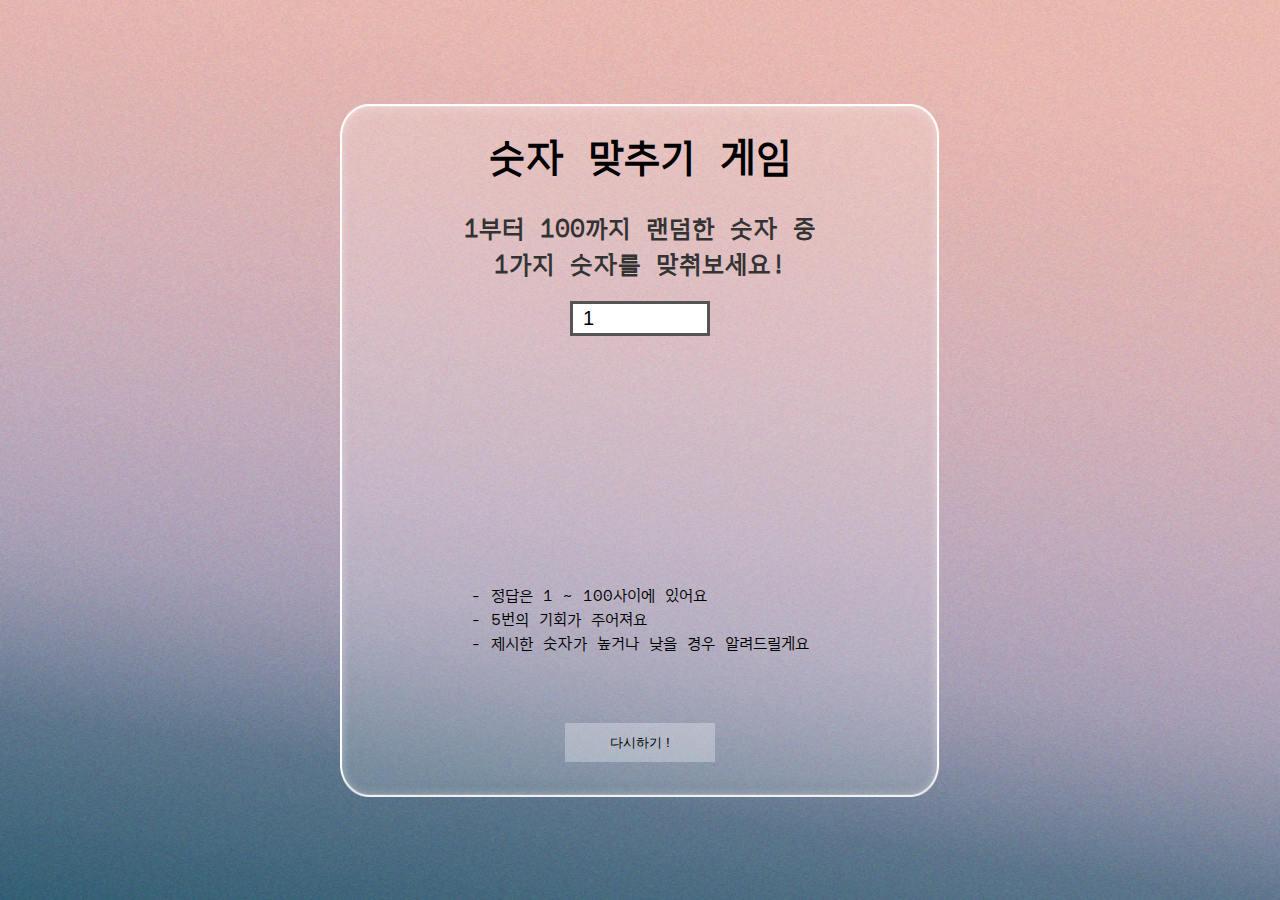
==== html/game/guess_the_number_game.html @ a3e81122 "첫번째" ====
<!DOCTYPE html>
<html lang="en" dir="ltr">
  <head>
    <meta charset="utf-8">
    <title></title>
    <link rel="stylesheet" href="./css/guess_the_number_game.css">
    <script src="https://ajax.googleapis.com/ajax/libs/jquery/3.5.1/jquery.min.js"></script>
    <script type="text/javascript" src="./js/guess_the_number_game.js"></script>

  </head>
  <body>
    <div class="wrap">
      <h2>숫자 맞추기 게임</h2>
        <h3>1부터 100까지 랜덤한 숫자 중
          <br> 1가지 숫자를 맞춰보세요!</h3>

          <input id="input_11" type="number" value="1" min="1" max="100" onchange='input_1()'/>
          <!-- onkeyup은 키보드가 눌려졌을때 이벤트이다.  -->
          <!-- onchange는 엔터를 누를때 이벤트이다. -->

          <div class="correct_1_1"></div>
          <div class="correct_1"></div>
          <div class="correct_1_2"></div>
          <div class="correct_1_3"></div>

          <div class="correct_2"></div>




        <!-- <div class="correct">
          <p> ? </p>
        </div> -->
        <p class="rule">
          - 정답은 1 ~ 100사이에 있어요<br>
          - 5번의 기회가 주어져요 <br>
          - 제시한 숫자가 높거나 낮을 경우 알려드릴게요<br>
        </p>
        <div class="correct_3">
          <button onClick="window.location.reload()">다시하기 !</button>
        </div>
    </div>

  </body>
</html>
---- html/game/css/guess_the_number_game.css ----
@charset "UTF-8";

@import url('https://fonts.googleapis.com/css2?family=Orbit&display=swap');
/* font-family: 'Orbit', sans-serif; */
* {margin: 0; 	border: 0; 	padding: 0; }
ul, li {list-style: none;}
img{border: 0;}



html, body{
  width:100%;
	height:100%;
	font-family: 'Orbit', sans-serif;
	background: url('../img/guess_the_number_game.png');
	background-repeat: no-repeat;
	background-size: 100% 100%;
	display:grid;
	align-items: center;
	justify-items: center;
	min-width: 700px;
	min-height: 860px;
}


.wrap{
	position: absolute;
	width: 600px;
	height: 77%;
	display: grid;
	grid-template-rows: 100px 80px 70px 50px 25px 25px 25px;
	box-sizing: border-box;
	align-items: center;
	justify-items: center;
	background: url('../img/guess_the_number_game_1.png');
	background-repeat: no-repeat;
	background-size: 100% 100%;
}

.wrap h2{
	text-align: center;
	font-size: 40px;
	padding: 20px 0 20px 0;
}

 .wrap h3{
	text-align: center;
	font-size: 25px;
	padding: 20px 0 20px 0;
	font-weight: bold;
	color:#333;
}

.wrap input{
	border : 3px solid #555;
	width: 140px;
	height: 35px;
	box-sizing: border-box;
	padding: 10px;
	font-size: 20px;
}

	.wrap #input_11_out{
		width: 140px;
		height: 35px;
		box-sizing: border-box;
		font-size: 20px;
		text-align: center;
		background: #fff;
	}

	.wrap .correct_1{
		color: #444;
		font-weight: bold;
		font-size: 20px;
		text-align: center;
	}
	.wrap .correct_1_1, .correct_1_2, .correct_1_3{
    color: #444;
		font-weight: bold;
		font-size: 20px;
		text-align: center;
	}
	.wrap .correct_2{
		color: #000;
		font-weight: bold;
		font-size: 30px;
		text-align: center;
	}

	.wrap .correct_3 > button{
		width: 150px;
		height: 39px;
		background: rgba(255,255,255,0.3);
};
	}

	.wrap .correct{
		border-radius: 50%;
		background: #fff;
		width: 100px;
		height: 100px;
	}

	 .wrap .correct p {
		color: #000;
		font-weight: bold;
		font-size: 80px;
		text-align: center;
	}
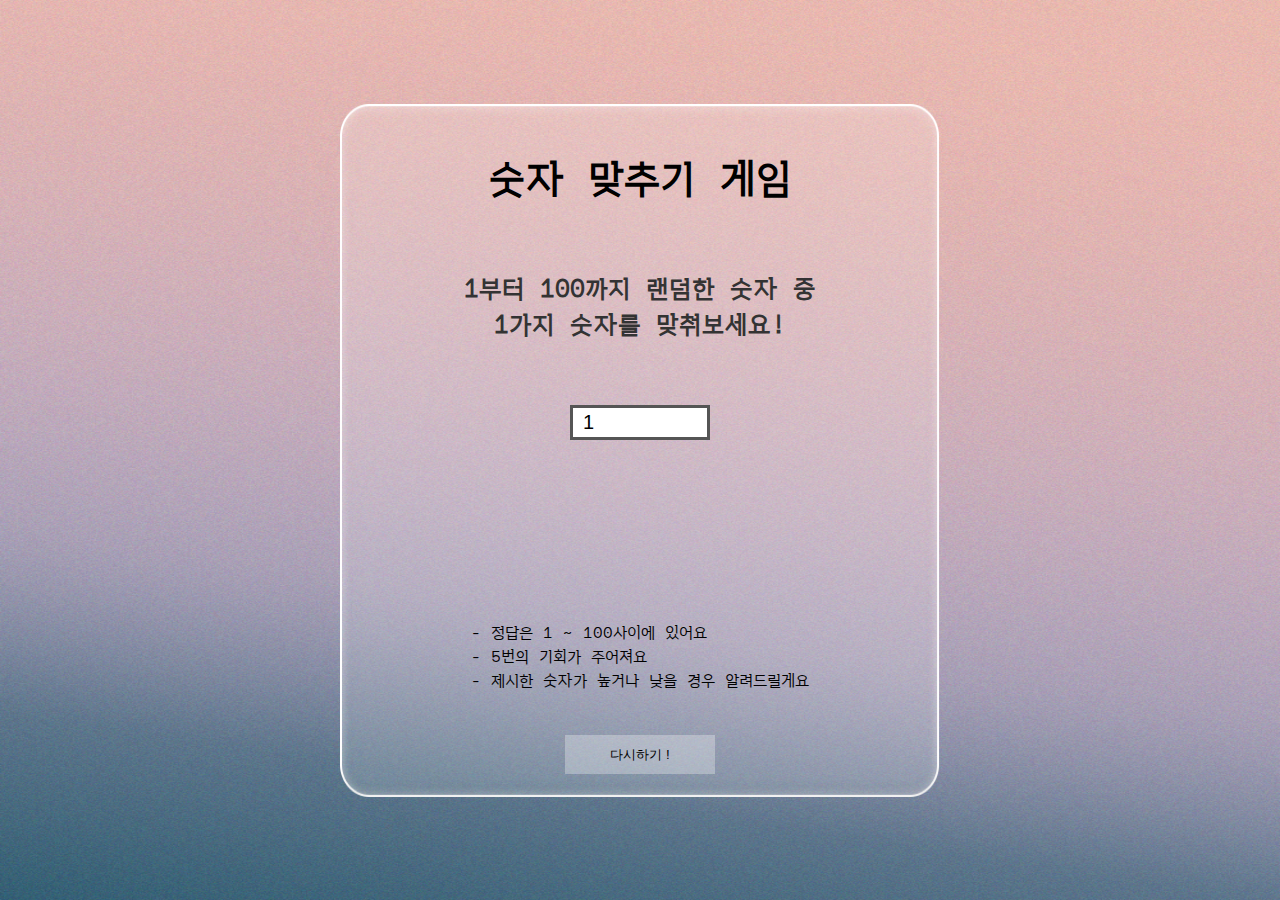
==== commit 18a427f9: "게임화면css조금 수정" ====
--- a/html/game/guess_the_number_game.html
+++ b/html/game/guess_the_number_game.html
@@ -20,8 +20,8 @@
 
           <div class="correct_1_1"></div>
           <div class="correct_1"></div>
-          <div class="correct_1_2"></div>
-          <div class="correct_1_3"></div>
+          <!-- <div class="correct_1_2"></div> -->
+          <!-- <div class="correct_1_3"></div> -->
 
           <div class="correct_2"></div>
 
--- a/html/game/css/guess_the_number_game.css
+++ b/html/game/css/guess_the_number_game.css
@@ -11,15 +11,17 @@
 html, body{
   width:100%;
 	height:100%;
-	font-family: 'Orbit', sans-serif;
-	background: url('../img/guess_the_number_game.png');
-	background-repeat: no-repeat;
-	background-size: 100% 100%;
-	display:grid;
-	align-items: center;
-	justify-items: center;
-	min-width: 700px;
-	min-height: 860px;
+  font-family: 'Orbit', sans-serif;
+  background: url(../img/guess_the_number_game.png);
+  background-repeat: no-repeat;
+  background-size: 100% 100%;
+  display: grid;
+
+  justify-items: center;
+  align-items: center;
+  grid-template-areas:
+
+
 }
 
 
@@ -28,13 +30,14 @@
 	width: 600px;
 	height: 77%;
 	display: grid;
-	grid-template-rows: 100px 80px 70px 50px 25px 25px 25px;
+	grid-template-rows: auto;
 	box-sizing: border-box;
 	align-items: center;
 	justify-items: center;
 	background: url('../img/guess_the_number_game_1.png');
 	background-repeat: no-repeat;
 	background-size: 100% 100%;
+  grid-area:wrap;
 }
 
 .wrap h2{
@@ -46,7 +49,7 @@
  .wrap h3{
 	text-align: center;
 	font-size: 25px;
-	padding: 20px 0 20px 0;
+	padding: 0 0 20px 0;
 	font-weight: bold;
 	color:#333;
 }
